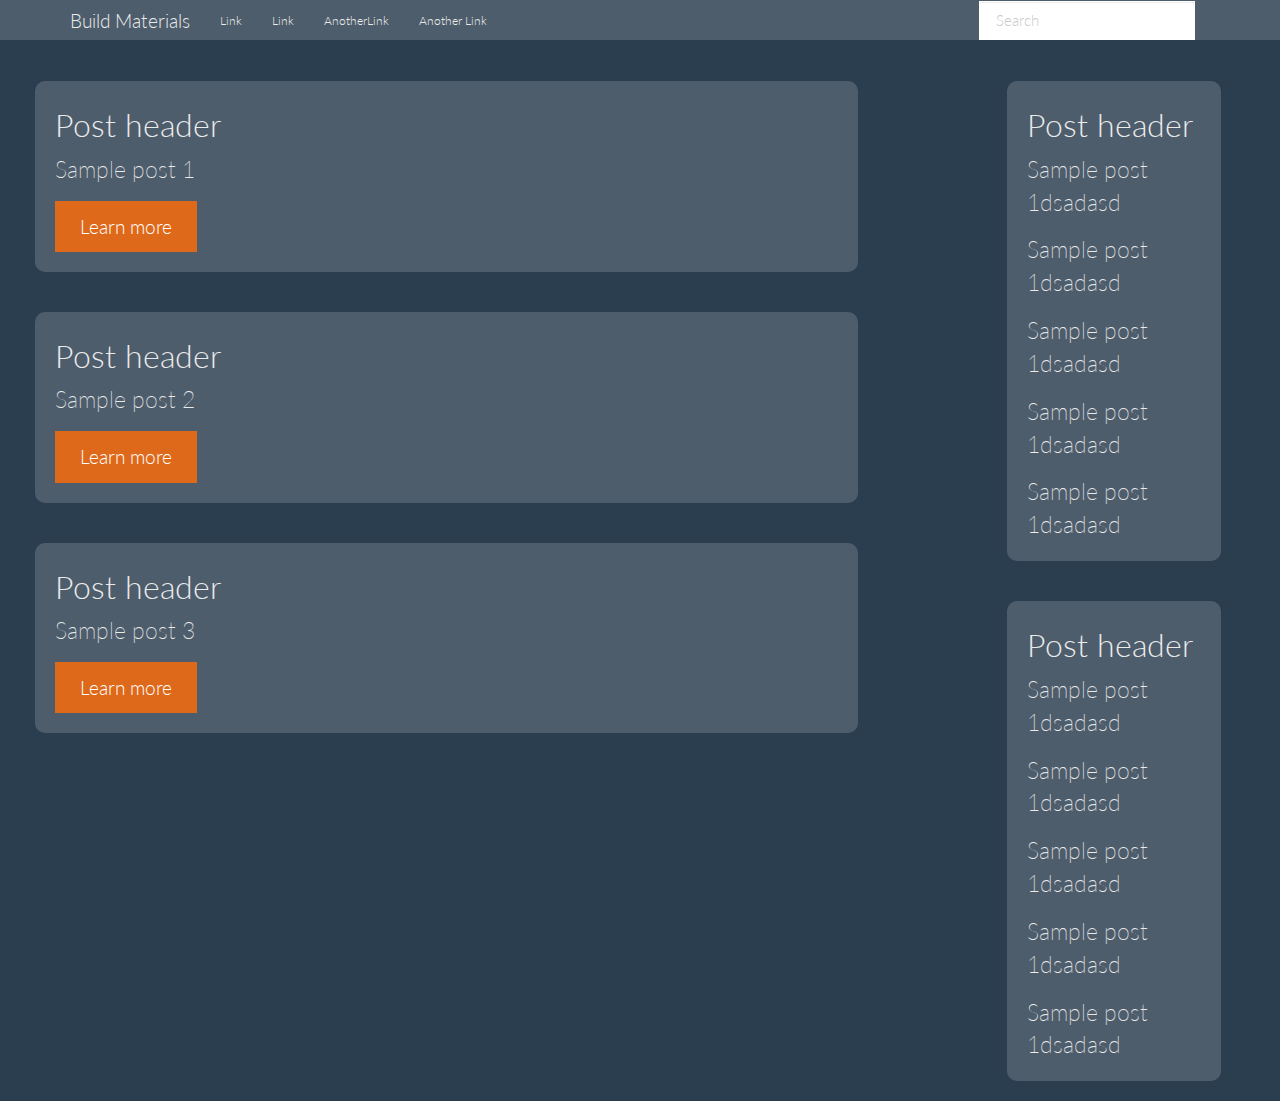
==== TemplateHTML/index.html @ b1a5388f "AddAdding sign-up page" ====
<!DOCTYPE html>
<html>
<head lang="en">
    <meta charset="UTF-8">
    <title>Blog</title>
    <link rel="stylesheet" href="bootstrap/css/bootstrap.css"/>
    <link rel="stylesheet" href="css/style.css"/>
    <script src="jQuery/jquery-2.1.1.min.js"></script>
    <script src="bootstrap/js/bootstrap.min.js"></script>
</head>
<body>
    <div class="bs-component">
        <div class="navbar navbar-default">
            <div class="container">
                <div class="navbar-header">
                    <button type="button" class="navbar-toggle" data-toggle="collapse" data-target=".navbar-responsive-collapse">
                        <span class="icon-bar"></span>
                        <span class="icon-bar"></span>
                        <span class="icon-bar"></span>
                    </button>
                    <a class="navbar-brand" href="#">Build Materials</a>
                </div>
                <div class="navbar-collapse navbar-responsive-collapse collapse" aria-expanded="false" style="height: 1px;">
                    <ul class="nav navbar-nav">
                        <li><a href="#">Link</a></li>
                        <li><a href="#">Link</a></li>
                        <li><a href="#">AnotherLink</a></li>
                        <li><a href="#">Another Link</a></li>
                    </ul>
                    <form class="navbar-form navbar-right">
                        <input type="text" class="form-control col-lg-8" placeholder="Search">
                    </form>
                </div>
            </div>
        </div>
    </div>
    <!--End of navbar and start of sign-up form body-->
    <div class="bs-component col-lg-8" id="articles-wrapper">
        <div class="jumbotron col-lg-12">
            <h2>Post header</h2>
            <p>Sample post 1</p>
            <p><a class="btn btn-primary btn-lg">Learn more</a></p>
        </div>
        <div class="jumbotron col-lg-12">
            <h2>Post header</h2>
            <p>Sample post 2</p>
            <p><a class="btn btn-primary btn-lg">Learn more</a></p>
        </div>
        <div class="jumbotron col-lg-12">
            <h2>Post header</h2>
            <p>Sample post 3</p>
            <p><a class="btn btn-primary btn-lg">Learn more</a></p>
        </div>
    </div>
    <div>
        <div class="jumbotron col-lg-2 sidebar-item">
            <h2>Post header</h2>
            <p>Sample post 1dsadasd</p>
            <p>Sample post 1dsadasd</p>
            <p>Sample post 1dsadasd</p>
            <p>Sample post 1dsadasd</p>
            <p>Sample post 1dsadasd</p>
        </div>
        <div class="jumbotron col-lg-2 sidebar-item">
            <h2>Post header</h2>
            <p>Sample post 1dsadasd</p>
            <p>Sample post 1dsadasd</p>
            <p>Sample post 1dsadasd</p>
            <p>Sample post 1dsadasd</p>
            <p>Sample post 1dsadasd</p>
        </div>
    </div>
</body>
</html>
---- TemplateHTML/css/style.css ----
﻿.jumbotron{
    margin: 20px;
    border-radius: 10px;
    padding-left: 20px;
    padding-top: 5px;
    padding-bottom: 5px;
}

.sidebar-item {
    margin-left: 154px;
}
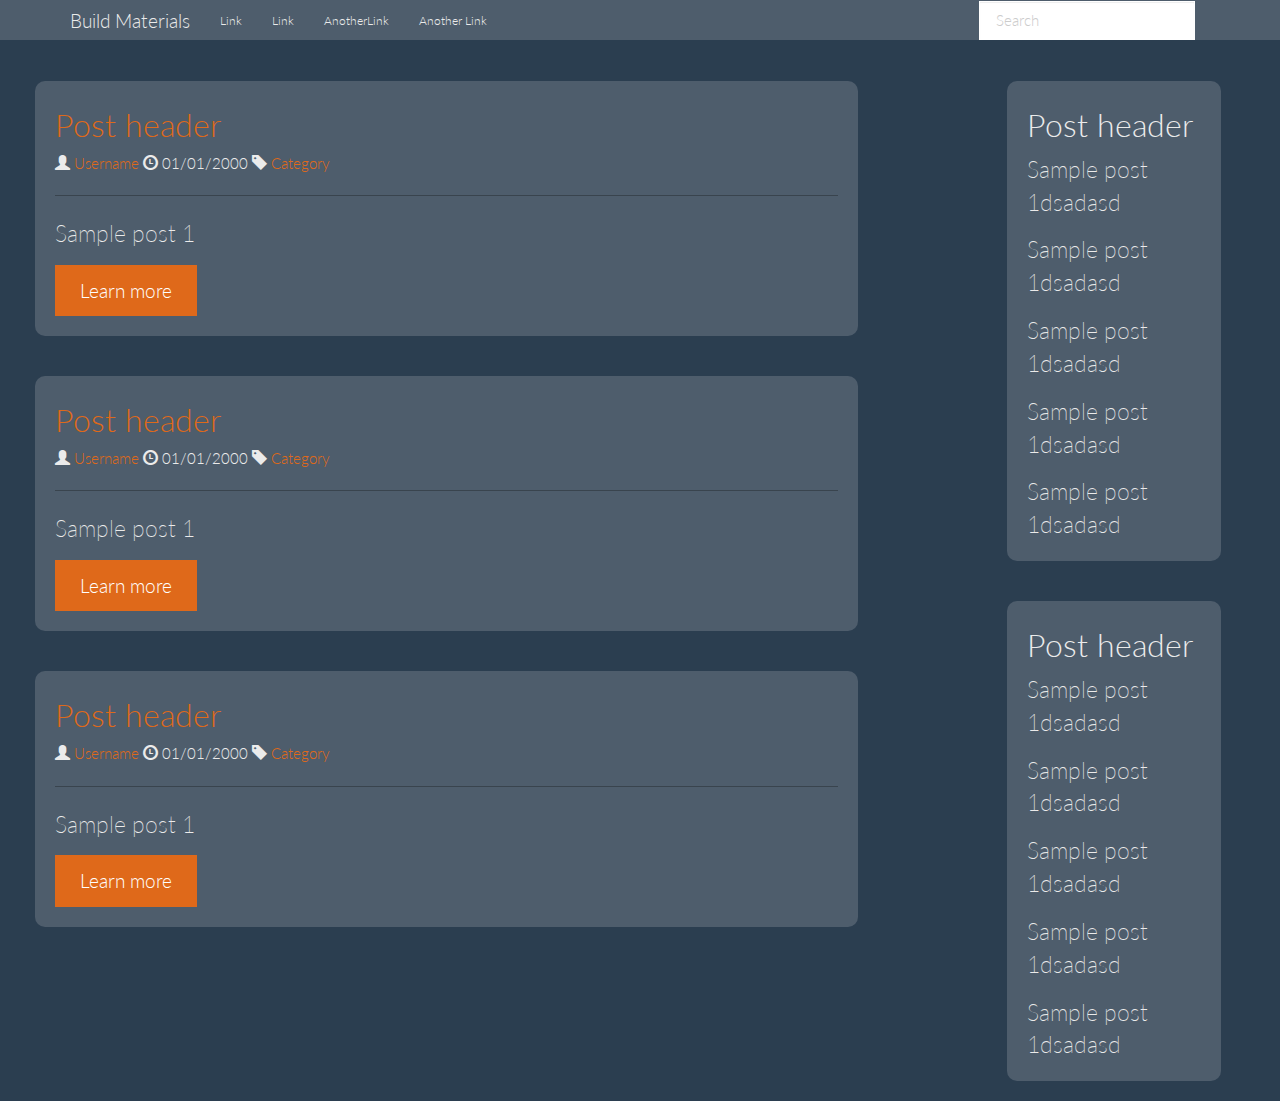
==== commit 7774c45e: "Adding some post changes" ====
--- a/TemplateHTML/index.html
+++ b/TemplateHTML/index.html
@@ -37,18 +37,42 @@
     <!--End of navbar and start of sign-up form body-->
     <div class="bs-component col-lg-8" id="articles-wrapper">
         <div class="jumbotron col-lg-12">
-            <h2>Post header</h2>
+            <a href=""><h2>Post header</h2></a>
+            <span class="glyphicon glyphicon-user"></span>
+            <a href="#">Username</a>
+            <span class="glyphicon glyphicon-time"></span>
+            <!--Should get the current date and display it-->
+            <span>01/01/2000</span>
+            <span class="glyphicon glyphicon-tag"></span>
+            <a href="#">Category</a>
+            <hr/>
             <p>Sample post 1</p>
             <p><a class="btn btn-primary btn-lg">Learn more</a></p>
         </div>
         <div class="jumbotron col-lg-12">
-            <h2>Post header</h2>
-            <p>Sample post 2</p>
+            <a href=""><h2>Post header</h2></a>
+            <span class="glyphicon glyphicon-user"></span>
+            <a href="#">Username</a>
+            <span class="glyphicon glyphicon-time"></span>
+            <!--Should get the current date and display it-->
+            <span>01/01/2000</span>
+            <span class="glyphicon glyphicon-tag"></span>
+            <a href="#">Category</a>
+            <hr/>
+            <p>Sample post 1</p>
             <p><a class="btn btn-primary btn-lg">Learn more</a></p>
         </div>
         <div class="jumbotron col-lg-12">
-            <h2>Post header</h2>
-            <p>Sample post 3</p>
+            <a href=""><h2>Post header</h2></a>
+            <span class="glyphicon glyphicon-user"></span>
+            <a href="#">Username</a>
+            <span class="glyphicon glyphicon-time"></span>
+            <!--Should get the current date and display it-->
+            <span>01/01/2000</span>
+            <span class="glyphicon glyphicon-tag"></span>
+            <a href="#">Category</a>
+            <hr/>
+            <p>Sample post 1</p>
             <p><a class="btn btn-primary btn-lg">Learn more</a></p>
         </div>
     </div>
--- a/TemplateHTML/css/style.css
+++ b/TemplateHTML/css/style.css
@@ -1,9 +1,7 @@
 ﻿.jumbotron{
     margin: 20px;
     border-radius: 10px;
-    padding-left: 20px;
-    padding-top: 5px;
-    padding-bottom: 5px;
+    padding: 5px 20px 5px 20px;
 }
 
 .sidebar-item {
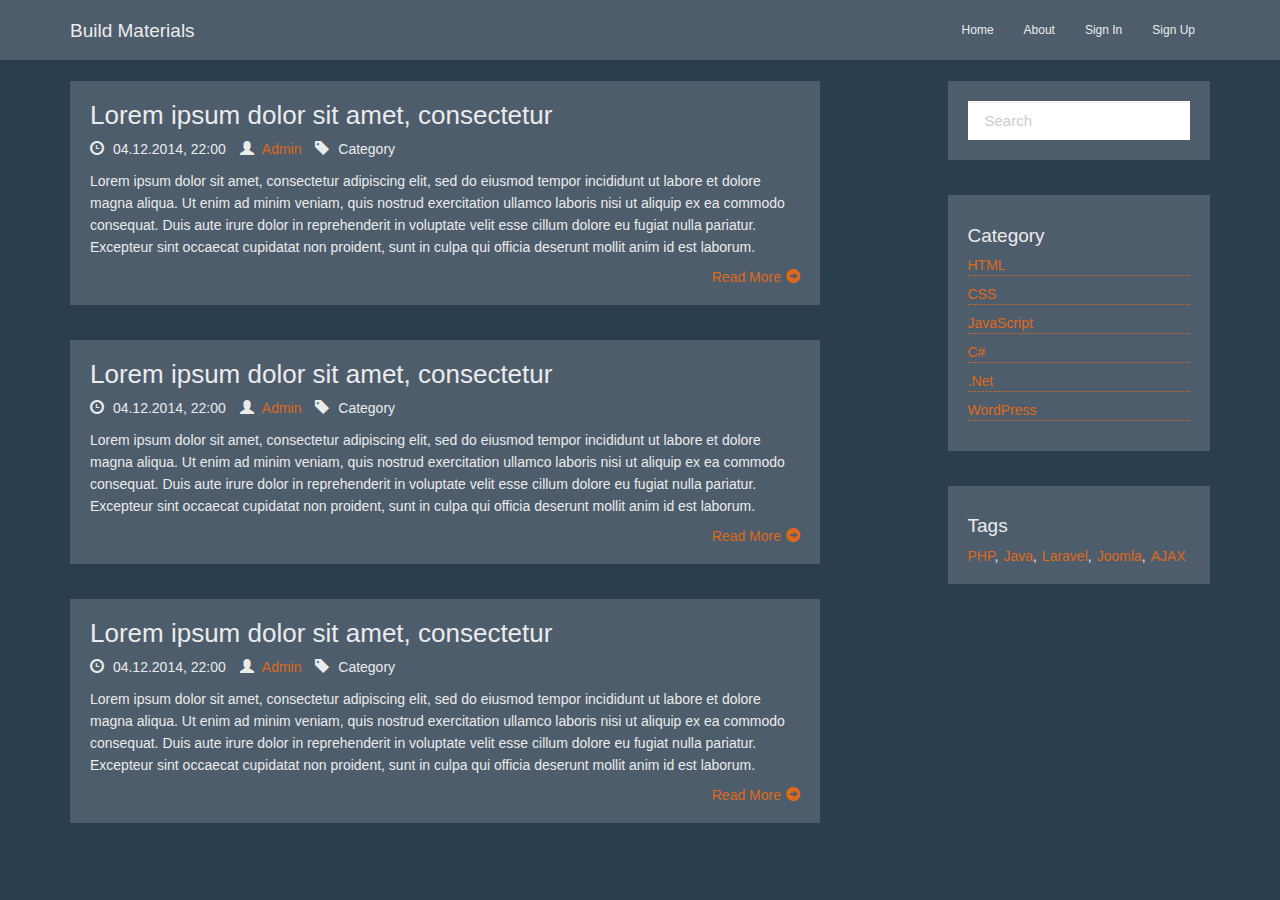
==== commit a3aca357: "design major update" ====
--- a/TemplateHTML/index.html
+++ b/TemplateHTML/index.html
@@ -1,98 +1,170 @@
 <!DOCTYPE html>
 <html>
-<head lang="en">
-    <meta charset="UTF-8">
-    <title>Blog</title>
-    <link rel="stylesheet" href="bootstrap/css/bootstrap.css"/>
-    <link rel="stylesheet" href="css/style.css"/>
-    <script src="jQuery/jquery-2.1.1.min.js"></script>
-    <script src="bootstrap/js/bootstrap.min.js"></script>
-</head>
-<body>
-    <div class="bs-component">
-        <div class="navbar navbar-default">
-            <div class="container">
-                <div class="navbar-header">
-                    <button type="button" class="navbar-toggle" data-toggle="collapse" data-target=".navbar-responsive-collapse">
-                        <span class="icon-bar"></span>
-                        <span class="icon-bar"></span>
-                        <span class="icon-bar"></span>
-                    </button>
-                    <a class="navbar-brand" href="#">Build Materials</a>
-                </div>
-                <div class="navbar-collapse navbar-responsive-collapse collapse" aria-expanded="false" style="height: 1px;">
-                    <ul class="nav navbar-nav">
-                        <li><a href="#">Link</a></li>
-                        <li><a href="#">Link</a></li>
-                        <li><a href="#">AnotherLink</a></li>
-                        <li><a href="#">Another Link</a></li>
-                    </ul>
-                    <form class="navbar-form navbar-right">
-                        <input type="text" class="form-control col-lg-8" placeholder="Search">
-                    </form>
+    <head lang="en">
+        <meta charset="UTF-8">
+        <title>Blog</title>
+        <link rel="stylesheet" href="bootstrap/css/bootstrap.css"/>
+        <link rel="stylesheet" href="css/style.css"/>
+        <script src="jQuery/jquery-2.1.1.min.js"></script>
+        <script src="bootstrap/js/bootstrap.min.js"></script>
+    </head>
+    <body>
+        <div class="bs-component">
+            <div class="navbar navbar-default">
+                <div class="container">
+                    <div class="navbar-header">
+                        <button type="button" class="navbar-toggle" data-toggle="collapse" data-target=".navbar-responsive-collapse">
+                            <span class="icon-bar"></span>
+                            <span class="icon-bar"></span>
+                            <span class="icon-bar"></span>
+                        </button>
+                        <a class="navbar-brand" href="#">Build Materials</a>
+                    </div>
+                    <div class="navbar-collapse navbar-responsive-collapse collapse" aria-expanded="false" style="height: 1px;">
+                        <ul class="nav navbar-nav navbar-right">
+                            <li><a href="#">Home</a></li>
+                            <li><a href="#">About</a></li>
+                            <li><a href="#">Sign In</a></li>
+                            <li><a href="#">Sign Up</a></li>
+                        </ul>
+                    </div>
                 </div>
             </div>
         </div>
-    </div>
-    <!--End of navbar and start of sign-up form body-->
-    <div class="bs-component col-lg-8" id="articles-wrapper">
-        <div class="jumbotron col-lg-12">
-            <a href=""><h2>Post header</h2></a>
-            <span class="glyphicon glyphicon-user"></span>
-            <a href="#">Username</a>
-            <span class="glyphicon glyphicon-time"></span>
-            <!--Should get the current date and display it-->
-            <span>01/01/2000</span>
-            <span class="glyphicon glyphicon-tag"></span>
-            <a href="#">Category</a>
-            <hr/>
-            <p>Sample post 1</p>
-            <p><a class="btn btn-primary btn-lg">Learn more</a></p>
-        </div>
-        <div class="jumbotron col-lg-12">
-            <a href=""><h2>Post header</h2></a>
-            <span class="glyphicon glyphicon-user"></span>
-            <a href="#">Username</a>
-            <span class="glyphicon glyphicon-time"></span>
-            <!--Should get the current date and display it-->
-            <span>01/01/2000</span>
-            <span class="glyphicon glyphicon-tag"></span>
-            <a href="#">Category</a>
-            <hr/>
-            <p>Sample post 1</p>
-            <p><a class="btn btn-primary btn-lg">Learn more</a></p>
-        </div>
-        <div class="jumbotron col-lg-12">
-            <a href=""><h2>Post header</h2></a>
-            <span class="glyphicon glyphicon-user"></span>
-            <a href="#">Username</a>
-            <span class="glyphicon glyphicon-time"></span>
-            <!--Should get the current date and display it-->
-            <span>01/01/2000</span>
-            <span class="glyphicon glyphicon-tag"></span>
-            <a href="#">Category</a>
-            <hr/>
-            <p>Sample post 1</p>
-            <p><a class="btn btn-primary btn-lg">Learn more</a></p>
-        </div>
-    </div>
-    <div>
-        <div class="jumbotron col-lg-2 sidebar-item">
-            <h2>Post header</h2>
-            <p>Sample post 1dsadasd</p>
-            <p>Sample post 1dsadasd</p>
-            <p>Sample post 1dsadasd</p>
-            <p>Sample post 1dsadasd</p>
-            <p>Sample post 1dsadasd</p>
-        </div>
-        <div class="jumbotron col-lg-2 sidebar-item">
-            <h2>Post header</h2>
-            <p>Sample post 1dsadasd</p>
-            <p>Sample post 1dsadasd</p>
-            <p>Sample post 1dsadasd</p>
-            <p>Sample post 1dsadasd</p>
-            <p>Sample post 1dsadasd</p>
-        </div>
-    </div>
-</body>
+
+        <section class="container">
+            <div class="row">
+
+                <div class="col-md-8 col-sm-12 col-xs-12">
+
+                    <article class="post clearfix">
+
+                        <h3>Lorem ipsum dolor sit amet, consectetur</h3>
+                        <div class="post-meta">
+                            <span>
+                                <span class="glyphicon glyphicon-time"></span>
+                                04.12.2014, 22:00
+                            </span>
+                            <span>
+                                <span class="glyphicon glyphicon-user"></span>
+                                <a href="">Admin</a>
+                            </span>
+                            <span>
+                                <span class="glyphicon glyphicon-tag"></span>
+                                Category
+                            </span>
+                        </div>
+                        <p>Lorem ipsum dolor sit amet, consectetur adipiscing elit, sed do eiusmod tempor incididunt
+                            ut labore et dolore magna aliqua. Ut enim ad minim veniam, quis nostrud exercitation 
+                            ullamco laboris nisi ut aliquip ex ea commodo consequat. Duis aute irure dolor in 
+                            reprehenderit in voluptate velit esse cillum dolore eu fugiat nulla pariatur. Excepteur 
+                            sint occaecat cupidatat non proident, sunt in culpa qui officia deserunt mollit anim
+                            id est laborum.</p>
+                        <a href="" class="read-more pull-right">Read More<span class="glyphicon glyphicon-circle-arrow-right"></span></a>
+                    </article>
+
+                    <article class="post clearfix">
+
+                        <h3>Lorem ipsum dolor sit amet, consectetur</h3>
+                        <div class="post-meta">
+                            <span>
+                                <span class="glyphicon glyphicon-time"></span>
+                                04.12.2014, 22:00
+                            </span>
+                            <span>
+                                <span class="glyphicon glyphicon-user"></span>
+                                <a href="">Admin</a>
+                            </span>
+                            <span>
+                                <span class="glyphicon glyphicon-tag"></span>
+                                Category
+                            </span>
+                        </div>
+                        <p>Lorem ipsum dolor sit amet, consectetur adipiscing elit, sed do eiusmod tempor incididunt
+                            ut labore et dolore magna aliqua. Ut enim ad minim veniam, quis nostrud exercitation 
+                            ullamco laboris nisi ut aliquip ex ea commodo consequat. Duis aute irure dolor in 
+                            reprehenderit in voluptate velit esse cillum dolore eu fugiat nulla pariatur. Excepteur 
+                            sint occaecat cupidatat non proident, sunt in culpa qui officia deserunt mollit anim
+                            id est laborum.</p>
+                        <a href="" class="read-more pull-right">Read More<span class="glyphicon glyphicon-circle-arrow-right"></span></a>
+                    </article>
+
+                    <article class="post clearfix">
+
+                        <h3>Lorem ipsum dolor sit amet, consectetur</h3>
+                        <div class="post-meta">
+                            <span>
+                                <span class="glyphicon glyphicon-time"></span>
+                                04.12.2014, 22:00
+                            </span>
+                            <span>
+                                <span class="glyphicon glyphicon-user"></span>
+                                <a href="">Admin</a>
+                            </span>
+                            <span>
+                                <span class="glyphicon glyphicon-tag"></span>
+                                Category
+                            </span>
+                        </div>
+                        <p>Lorem ipsum dolor sit amet, consectetur adipiscing elit, sed do eiusmod tempor incididunt
+                            ut labore et dolore magna aliqua. Ut enim ad minim veniam, quis nostrud exercitation 
+                            ullamco laboris nisi ut aliquip ex ea commodo consequat. Duis aute irure dolor in 
+                            reprehenderit in voluptate velit esse cillum dolore eu fugiat nulla pariatur. Excepteur 
+                            sint occaecat cupidatat non proident, sunt in culpa qui officia deserunt mollit anim
+                            id est laborum.</p>
+                        <a href="" class="read-more pull-right">Read More<span class="glyphicon glyphicon-circle-arrow-right"></span></a>
+                    </article>
+
+                </div>
+
+                <div class="col-md-3 col-sm-12 col-xs-12 col-md-offset-1">
+
+                    <div class="sidebar-box clearfix">
+                       
+                        <form class="">
+                            <input type="text" class="form-control col-lg-8" placeholder="Search">
+                        </form>
+                        
+                    </div>
+                    
+                    <div class="sidebar-box">
+
+                        <h4>Category</h4>
+                        <ul>
+                            <li>
+                                <a href="">HTML</a>
+                            </li>
+                            <li>
+                                <a href="">CSS</a>
+                            </li>
+                            <li>
+                                <a href="">JavaScript</a>
+                            </li>
+                            <li>
+                                <a href="">C#</a>
+                            </li>
+                            <li>
+                                <a href="">.Net</a>
+                            </li>
+                            <li>
+                                <a href="">WordPress</a>
+                            </li>
+                        </ul>
+
+                    </div>
+
+
+                    <div class="tags">
+
+                        <h4>Tags</h4>
+                        <p><a href="">PHP</a>,<a href="">Java</a>,<a href="">Laravel</a>,<a href="">Joomla</a>,<a href="">AJAX</a></p>
+
+                    </div>
+
+                </div>
+
+            </div>
+        </section>
+
+    </body>
 </html>--- a/TemplateHTML/css/style.css
+++ b/TemplateHTML/css/style.css
@@ -1,4 +1,23 @@
-﻿.jumbotron{
+/** CSS Reset **/
+html, body, div, span, applet, object, iframe, p, blockquote, pre, a, abbr, acronym, address, big, cite, code, del, dfn, em, img, ins, kbd, q, s, samp, small, strike, strong, sub, sup, tt, var, b, u, i, center,dl, dt, dd, ol, ul, li, fieldset, form, label, legend, table, caption, tbody, tfoot, thead, tr, th, td, article, aside, canvas, details, embed,  figure, figcaption, footer, header, hgroup,  menu, nav, output, ruby, section, summary, time, mark, audio, video { margin: 0; padding: 0; border: 0; font-size: 100%; font-family: inherit; vertical-align: baseline; } article, aside, details, figcaption, figure, footer, header, hgroup, menu, nav, section { display: block; } body { line-height: 1; } ol, ul { list-style: none; } blockquote, q { quotes: none; } blockquote:before, blockquote:after, q:before, q:after { content: none; } table { border-collapse: collapse; border-spacing: 0; }
+
+
+/** BASIC CSS **/
+body {
+    font-family: Helvetica, sans-serif;
+    font-size: 14px;
+    line-height: 16px;
+}
+
+.navbar {
+    padding: 10px 0;
+}
+
+.navbar .navbar-form navbar-right {
+    padding: 5px 16px;
+}
+
+.jumbotron{
     margin: 20px;
     border-radius: 10px;
     padding: 5px 20px 5px 20px;
@@ -6,4 +25,119 @@
 
 .sidebar-item {
     margin-left: 154px;
+}
+
+
+/** Post Styles **/
+.post,
+.post-comments,
+.post-leave-comment {
+    background-color: #4E5D6C;
+    padding: 20px;
+}
+
+.post {
+    margin: 0 0 35px;
+}
+
+.post h3 {
+    margin-top: 0;
+}
+
+.post p {
+    line-height: 22px;
+}
+
+.post a.read-more {
+    display: block;
+    margin: 10px 0 0 0;
+}
+
+.post a span.glyphicon {
+    padding: 0 0 0 5px;
+}
+
+.post .post-meta {
+    margin: 0 0 13px 0;
+}
+
+.single-post p {
+    margin: 0 0 15px 0;
+}
+
+.post-comment-meta span.glyphicon,
+.post .post-meta span.glyphicon {
+    margin: 0 5px 0 0;
+}
+
+.post-comment-meta span,
+.post .post-meta span {
+    margin: 0 10px 0 0;
+}
+
+.post-comments {
+    margin-bottom: 35px;
+}
+
+.post-comments h3,
+.post-leave-comment h3 {
+    margin: 0 0 25px 0;
+}
+
+.post-comment {
+    margin: 0 0 20px 0;
+    padding: 0 0 20px;
+}
+
+.post-comment p {
+    padding: 10px 0 0 20px;
+    line-height: 18px;
+}
+
+.post-comments div.post-comment {
+    border-bottom: 1px dashed #ddd;
+}
+
+.post-comments div.post-comment:last-of-type {
+    border: 0 none;
+}
+
+.post-leave-comment input[type="text"],
+.post-leave-comment textarea {
+    width: 100%;
+    margin-bottom: 15px;
+    padding: 7px 7px;
+}
+
+.post-leave-comment {
+    margin: 0 0 35px 0;
+}
+
+/** Sidebar Styles **/
+.sidebar-box, .tags {
+    background-color: #4E5D6C;
+    padding: 20px;
+    margin: 0 0 35px 0;
+}
+
+.sidebar-box ul li {
+    margin: 10px 0;
+}
+
+.sidebar-box ul li a {
+    padding: 0 0 2px 0;
+    border-bottom: 1px dotted #df691a;
+    display: block;
+}
+
+.sidebar-box ul li a:hover {
+    text-decoration: none;
+}
+
+.tags a {
+    margin-left: 5px;
+}
+
+.tags a:first-child {
+    margin-left: 0;
 }